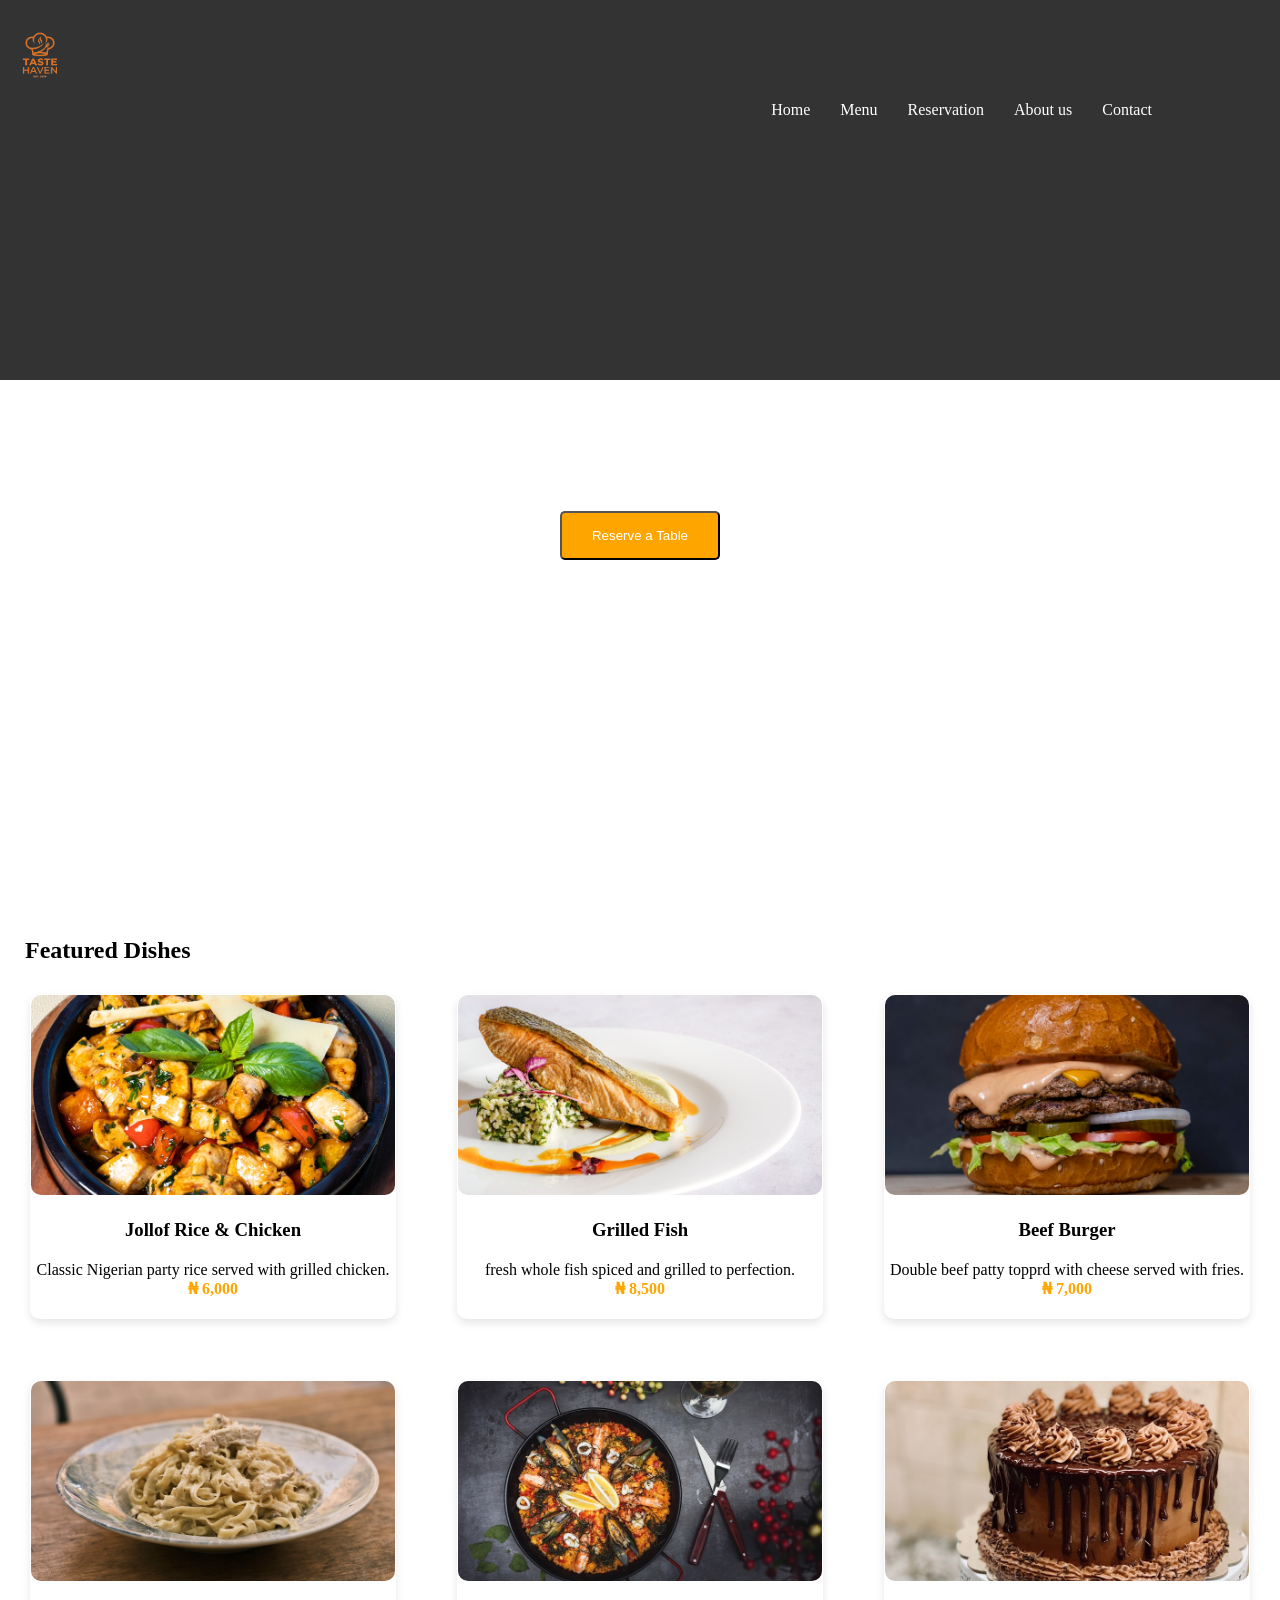
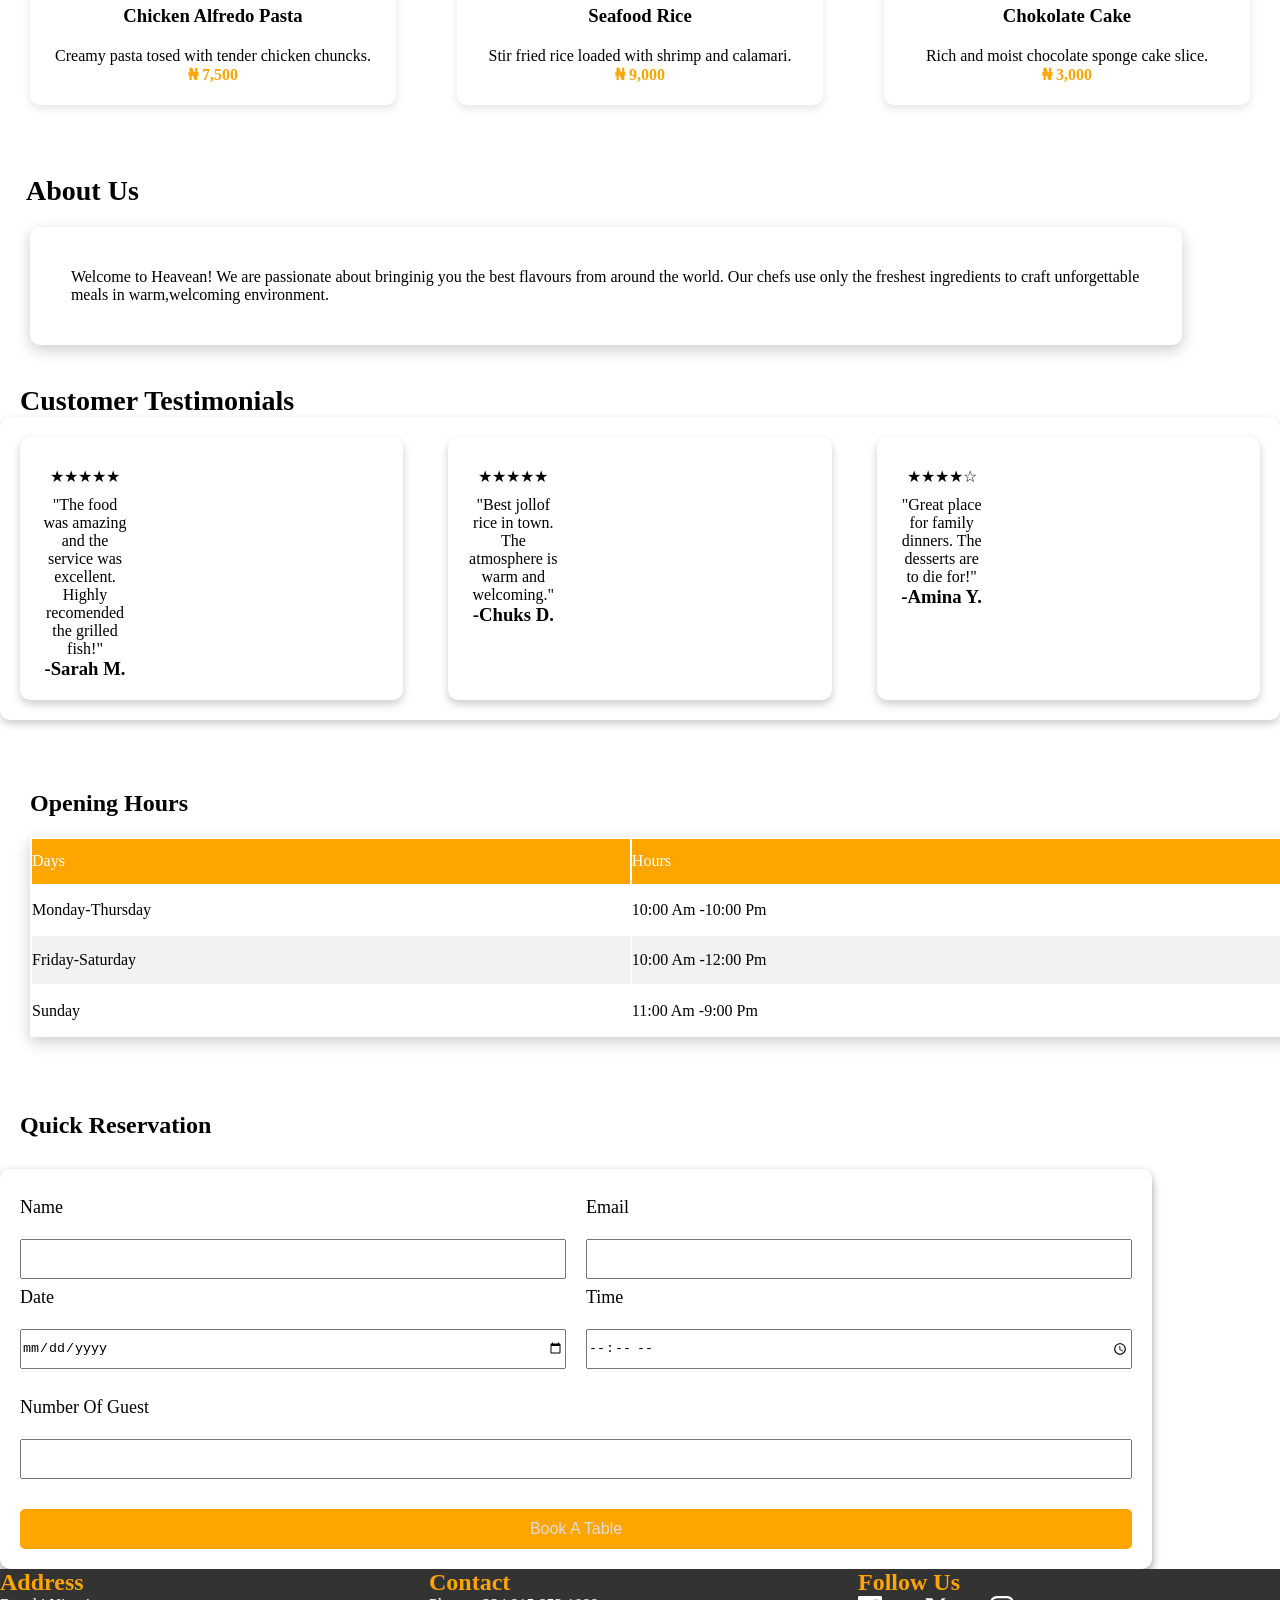
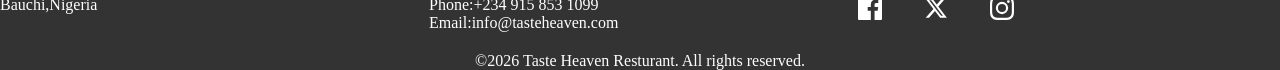
==== index.html @ cedd3c80 "Rename my project.html to index.html" ====
<!DOCTYPE html>
<html lang="en">
<head>
    <link rel="stylesheet" href="style.css">
    <meta charset="UTF-8">
    <meta name="viewport" content="width=device-width, initial-scale=1.0">
    <title>My project</title>
</head>
<body>
    <!-- NAVBAR -->
     <header class="navbar">
        <nav class="nav-container">
        <h1 class="logo"> <img src="image.png" alt="png" height="80px"></h1>
        <ul class="nav-links" >
            <li class="nav-links"> <a href="#Home" >Home</a></li>
            <li class="nav-links"><a href="#Menu">Menu</a></li>
            <li class="nav-links"><a href="#Reservation">Reservation</a></li>
            <li class="nav-links"><a href="#About us">About us</a></li>
            <li class="nav-links"><a href="#Contact">Contact</a></li>
            
        </ul>
    </nav>
     </header>


     <!-- HERO SECTION -->
      <section class="hero" id="Home" >
        <h1>Welcome to Taste Heavean Resturant</h1>
        <p>Experience delicious meals made with passion.</p>
        <div class="hero-btn"> <button>Reserve a Table</button></div>

      </section>


      <!-- FEATURED SECTION -->
       <section id="Menu">
       <h2 class="text-h2"><b>Featured Dishes</b></h2>
       <div class="Dishes">
        <div class="card">
            <p><img src="images/jollof rice.jpeg"></p>
            <div class="card-text">
                <h3 class="text-h3">Jollof Rice & Chicken</h3>
            <p>Classic Nigerian  party rice served with grilled chicken.</p>
            <p class="money"> <b>&#8358; 6,000</b></p>
            </div>
        </div>
        <div class="card">
            <p ><img src="images/grilled fish.jpeg" alt="jpeg"></p>
            <div class="card-text">
            <h3 class="text-h3">Grilled Fish</h3>
            <p>fresh whole fish spiced and grilled to perfection.</p>
            <p class="money"><b>&#8358; 8,500</b></p>
            </div>
        </div>
        <div class="card"> 
            <p ><img src="images/burger.jpeg" alt="jpeg"></p>
            <div class="card-text">
            <h3 class="text-h3">Beef Burger</h3>
            <p>Double beef patty topprd with cheese served with fries.</p>
            <p class="money"><b>&#8358; 7,000</b></p>
            </div>
        </div>
        <div class="card">
            <p ><img src="images/chicken pasta.jpeg" alt="jpzg"></p>
            <div class="card-text">
            <h3 class="text-h3">Chicken Alfredo Pasta</h3>
            <p>Creamy pasta tosed with tender chicken chuncks.</p>
            <p class="money"><b>&#8358; 7,500</b></p>
            </div>
        </div>
        <div class="card">
            <p ><img src="images/sea food.jpeg" alt="jpeg"></p>
            <div class="card-text">
            <h3 class="text-h3">Seafood Rice</h3>
            <p>Stir fried rice loaded with shrimp and calamari.</p>
            <p class="money"><b>&#8358; 9,000</b></p>
            </div>
        </div>
        <div class="card">
            <p><img src="images/cake.jpeg" alt="jpeg"></p>
            <div class="card-text">
            <h3 class="text-h3">Chokolate Cake</h3>
            <p>Rich and moist chocolate sponge cake slice.</p>
            <p class="money"><b>&#8358; 3,000</b></p>
            </div>
        </div>
       </div>
       </section>
       

       <!-- ABOUT SECTION -->
        <h2 class="about-h2" id="About us">About Us</h2>
       <div class="about">
        <p>Welcome to Heavean! We are passionate about bringinig you the best flavours from around the world.
            Our chefs use only the freshest ingredients to craft unforgettable meals in warm,welcoming environment.
        </p>
        </div>
        <!-- </div>TESTIMONIAL SECTION -->
         <div>
             <h2 class="testimonial-h2">Customer Testimonials</h2>
         <div class="testimonial">
           <div class="testimonial"> 
            <div>
            <p  class="star"> ★★★★★</p>
          <p> "The food was amazing and the service was excellent. Highly recomended the grilled fish!"</p>
          <h3>-Sarah M.</h3>

          </div>
        </div>
          <div class="testimonial">
          <div>
             <p class="star">★★★★★</p>
           <p>"Best jollof rice in town. The atmosphere is warm and welcoming." </p>
           <h3>-Chuks D.</h3>
           </div>
        </div>

            <div class="testimonial">
                <div>
           <p class="star">★★★★☆</p>
          <p> "Great place for family dinners. The desserts are to die for!"</p>
           <h3>-Amina Y.</h3>
           </div>
          </div>
       </div>    


         <!-- TABLE SECTION -->
          <table class="table">
            <caption><h2 class="table-h2">Opening Hours</h2></caption>
            <thead class="thead">
                <tr>
                    <td>Days</td>
                    <td>Hours</td>
                </tr>
            </thead>
            <tbody class="tbody">
                <tr class="td">
                <td>Monday-Thursday</td>
                <td>10:00 Am -10:00 Pm </td>
            </tr>
            <tr class="td">
                <div>
           <td>Friday-Saturday</td>
                <td>10:00 Am -12:00 Pm</td>
                </div>
            </tr>
            <tr class="td">
                <td>Sunday</td>
               <td>11:00 Am -9:00 Pm</td> 
            </tr>
            </tbody>


          </table>


          <!-- RESERVTION SECTION -->

            <form action="">
          <h2 class="reserve-h2">Quick Reservation</h2>

            <div class="reserve">

         <div class="data1">
            <label for="name">Name</label><br>
          <input type="name" name="name" id="name required"><br>
            <label for="date">Date</label><br>
          <input type="date" name="date" id="date required"><br>
         </div>

          <div class="data2">
          <label for="email">Email</label><br>
          <input type="email" name="email" id="email required"><br>
          <label for="time">Time</label><br>
          <input type="time" name="time" id="time required"><br>
        </div>

          <div class="datas">
          <label for="number of guest">Number Of Guest</label><br>
          <input type="number of guest" name="number f guest" id="number ofvguest required"><br>
          <button>Book A Table</button>
          </div>

          </div>
          </form>


          <!-- FOOTER SECTION -->
           <section class="footer" id="footer">
            <footer class="footer">
                <div class="footer-grid" id="Contact">
                    <div>
               <h2>Address</h2>
               <p>Bauchi,Nigeria</p>
               </div>
               <div>
               <h2>Contact</h2>
               <p>Phone:+234 915 853 1099</p>
               <p>Email:info@tasteheaven.com</p>
               </div>
               <div>
                <h2>Follow Us</h2>
               <div class="follow-logo">
                 <p class="fb">
               <svg width="24" height="24" viewBox="0 0 24 24" fill="currentColor"><path d="M22.675 0h-21.35c-.732 0-1.325.593-1.325 1.325v21.351c0 .731.593 1.324 1.325 1.324h11.495v-9.294h-3.128v-3.622h3.128v-2.671c0-3.1 1.893-4.788 4.659-4.788 1.325 0 2.463.099 2.795.143v3.24l-1.918.001c-1.504 0-1.795.715-1.795 1.763v2.313h3.587l-.467 3.622h-3.12v9.293h6.116c.73 0 1.323-.593 1.323-1.325v-21.35c0-.732-.593-1.325-1.325-1.325z"/></svg>

              </p>
              <p class="x"><svg width="24" height="24" viewBox="0 0 24 24" fill="currentColor"><path d="M18.244 2.25h3.308l-7.227 8.26 8.502 11.24H16.17l-5.214-6.817L4.99 21.75H1.68l7.73-8.835L1.254 2.25H8.08l4.713 6.231zm-1.161 17.52h1.833L7.084 4.126H5.117z"/></svg>
              </p>
              <p class="insta"><svg width="24" height="24" viewBox="0 0 24 24" fill="currentColor"><path d="M12 2.163c3.204 0 3.584.012 4.85.07 3.252.148 4.771 1.691 4.919 4.919.058 1.265.069 1.645.069 4.849 0 3.205-.012 3.584-.069 4.849-.149 3.225-1.664 4.771-4.919 4.919-1.266.058-1.644.07-4.85.07-3.204 0-3.584-.012-4.849-.07-3.26-.149-4.771-1.699-4.919-4.92-.058-1.265-.07-1.644-.07-4.849 0-3.204.013-3.583.07-4.849.149-3.227 1.664-4.771 4.919-4.919 1.266-.057 1.645-.069 4.849-.069zM12 0C8.741 0 8.333.014 7.053.072 2.695.272.273 2.69.073 7.052.014 8.333 0 8.741 0 12c0 3.259.014 3.668.072 4.948.2 4.358 2.618 6.78 6.98 6.98C8.333 23.986 8.741 24 12 24c3.259 0 3.668-.014 4.948-.072 4.354-.2 6.782-2.618 6.979-6.98.059-1.28.073-1.689.073-4.948 0-3.259-.014-3.667-.072-4.947-.196-4.354-2.617-6.78-6.979-6.98C15.668.014 15.259 0 12 0zm0 5.838a6.162 6.162 0 100 12.324 6.162 6.162 0 000-12.324zM12 16a4 4 0 110-8 4 4 0 010 8zm6.406-11.845a1.44 1.44 0 100 2.881 1.44 1.44 0 000-2.881z"/></svg>
              </p>
              </div>
               </div>
               </div>
               <p class="copyrite">&copy;2026 Taste Heaven Resturant. All rights reserved.</p>

               
        
        
        
            </footer>
           </section>
          

        
        

    
</body>
</html>
---- style.css ----
*{
    padding: 0;
    margin: 0;
    box-sizing: border-box;

}
.navbar{
    display: flex;
    background-color:#333;
    padding: 15px 0;
    /* align-items: center; */
    justify-content: space-between;


}
.card{
      background: #fff;
    padding: 30px;
    border-radius: 10px;
    box-shadow: 0px 5px 15px rgba(0, 0, 0, 0.1) ;
}

.nav-links{ 
    display: flex;
    text-align: center;
    flex-direction: row;
    justify-content: right;
    gap: 30px;
    list-style: none;
    text-decoration: none;
    color: white;
    cursor: pointer;
}
.nav-container{
    height: 350px;
    width: 90%;
    max-width: 1200px;
}
.nav-links a{
    text-decoration: none;
    color: white;
}
.nav-links a:hover{
    color:#d35400;
}

    
    

/* Hero */
.hero{
    background:linear-gradient(rgba(0,0,0,0.6)) ,url(https://images.unsplash.com/photo-1517248135467-4c7edcad34c4?ixlib=rb-4.0.3&auto=format&fit=crop&w=1600&q=80);
    background-size: cover;
    background-position: center;
    border-radius: 0px;
    background-size: cover;
    background-position-x: center;
    text-align: center;
    font-family: 'Segoe UI', Tahoma, Geneva, Verdana, sans-serif;
    padding: 10px;
    color: white;
    height: 60vh;
}
.hero h1{
    font-size: 60px;
    margin-bottom: 10px;
}
.hero p{
    font-size: larger;
    margin-bottom: 20px;
}
.hero button{
    background-color:orange;
    color:white;
    padding: 15px 30px;
    border-radius:5px ;
    cursor: pointer;
}
.hero button:hover{
   background-color: #d35400;
}


.Dishes{display: grid;
    grid-template-columns: repeat(3,1fr);
    gap: 1px;
}
.money{
    color: orange;
}
.card{
    padding:1px ;
    margin: 30px;
    border-radius: 10px;
    box-shadow: 0 4px 8px rgba(0, 0, 0, 0.1);
    
}
.card img{
    height: 200px;
    width: 100%;
    object-fit: cover;
    border-radius: 10px;
}
.card-text{
    text-align: center;
    margin-top: 20px;
    margin-bottom: 20px;
}
.text-h2{
    padding-top: 17px;
    margin-left: 25px;

}
.text-h3{
    margin-bottom: 20px;
}
.about{
    display: flex;
    gap: 30px;
    width: 90%;
    background: #ffff;
    border-radius: 10px;
    box-shadow: 0px 5px 15px rgba(0, 0, 0, 0.2) ;
    padding: 40.9px;
    margin-left: 30px;
}
.about-h2{
    margin-top: 40px;
    margin-left: 26px;
    margin-bottom: 20px;
    font-size: 28px;
}
.testimonial{
    display: grid;
    grid-template-columns: repeat(3,1fr);
     background: white;
    border-radius: 10px;
    gap: 45px;
    box-shadow: 0px 4px 8px rgba(0, 0, 0, 0.2) ;
    padding:20px;
    text-align: center;

}
.star{
    padding: 10px;
}
.testimonial-h2{
    margin-top: 40px;
    margin-left: 20px;
    font-size: 28px;
}



.table{
    width: 100%;
    background: color #f2f2f2;
    text-align: left;
    /* border-collapse: collapse; */
    box-shadow: 0px 5px 15px rgba(0, 0, 0, 0.2) ;
    height:200px;
    margin-left: 30px;
}
.table-h2{
    text-align: left;
    margin-top: 70px;
    margin-bottom: 20px;
}
.thead{
    background-color: orange;
    color:white;
    height: 45px;
}
.td:hover{
    background-color: #ddd;
}
tr:nth-child(even){
    background: #f2f2f2;
}
.reserve{
    width: 90%;
    display:grid;
    grid-template-columns: 1fr 1fr;
     background: #ffff;
    border-radius: 10px;
    box-shadow: 0px 4px 8px rgba(0, 0, 0, 0.4) ;
    padding: 20px ;
    /* max-width: 1200px; */
    /* margin: 34px auto; */
    gap: 20px;
    /* row-gap: 20px; */
    font-size: large;
}
.reserve label{
    display: block;
    margin-top: 8px;
}
.reserve button{
    background-color: orange;
    color: #ddd;
    width: 100%;
    height:40px;
    margin-top: 30px;
    border: orange;
    border-radius:5px ;
    cursor: pointer;
    font-size: medium;
}
.reserve button:hover{
   background-color: #d35400;
    
}
.reserve input{
    width: 100%;
    height: 40px;
}
.datas{
    grid-column: 1/3;
}

.reserve-h2{
    margin-top: 75px;
    margin-left: 20px;
    margin-bottom: 30px;
}
.footer{
    color:white;
    background-color: #333;
}
.footer-grid{
    display: grid;
    grid-template-columns: repeat(3,1fr);
    gap: 7px;

}
.footer h2{color:orange;
}
.copyrite{text-align: center;
    margin-top: 20px;

}
.follow-logo{
    display: flex;
    gap: 10%;
    cursor: pointer;
}
.fb:hover{
    color: #d35400;
}
.x:hover{
        color: #d35400;
}
.insta:hover{
        color: #d35400;

}
/* RESPONSIVE */
    @media (max-width:768px)
     {
 .nav-container{ 
    flex-direction: column;
    gap: 20px;
 }
 .nav-links{
    flex-wrap: wrap;
    flex-direction: column;
 }
 .hero h1{
    font-size: 50px;

 }
 .hero-features{
    grid-template-columns: repeat(2,1fr);

 }
 .Dishes{
    grid-template-columns: 1fr;
 }
 .testimonial{
    grid-template-columns: 1fr;
 }
 .reserve{
    grid-template-columns: 1fr;
 }
 .footer-grid{
    grid-template-columns: repeat(3,1fr);
    
 }
 
 
 
     







   


     }
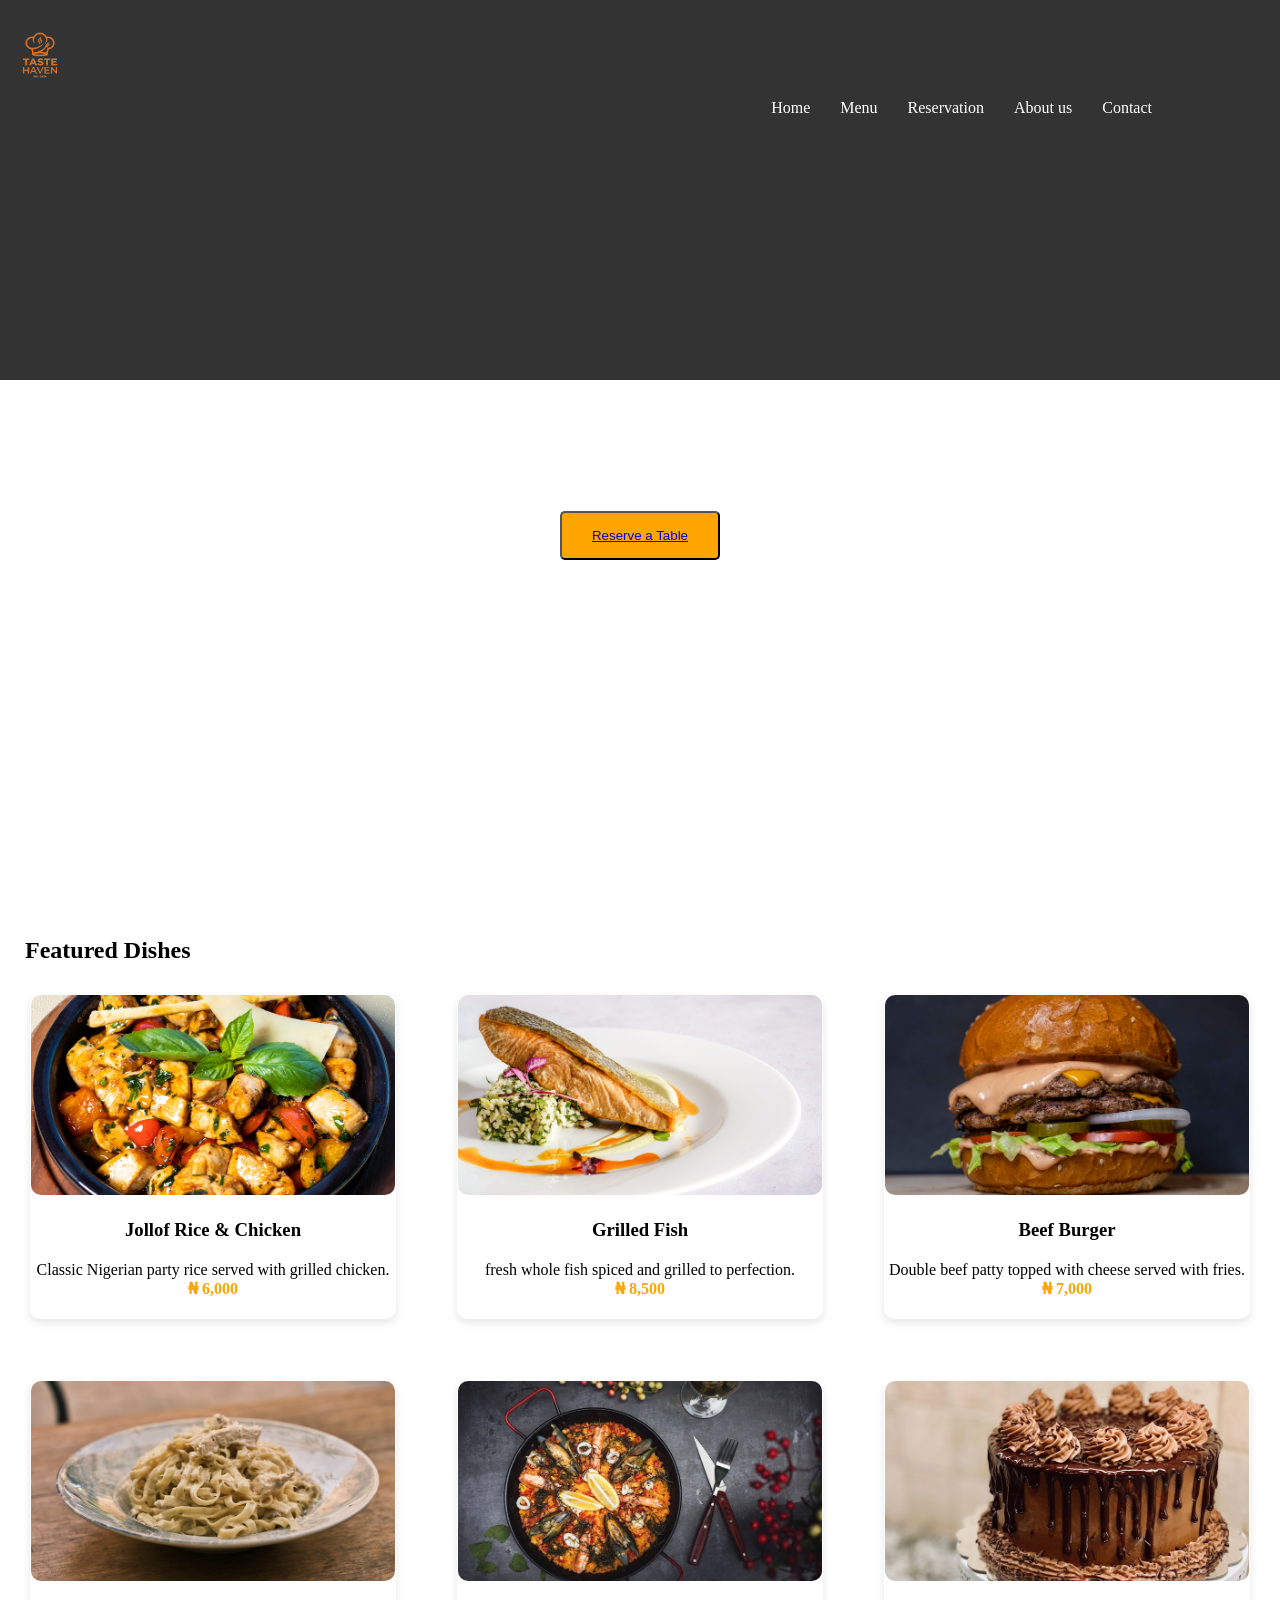
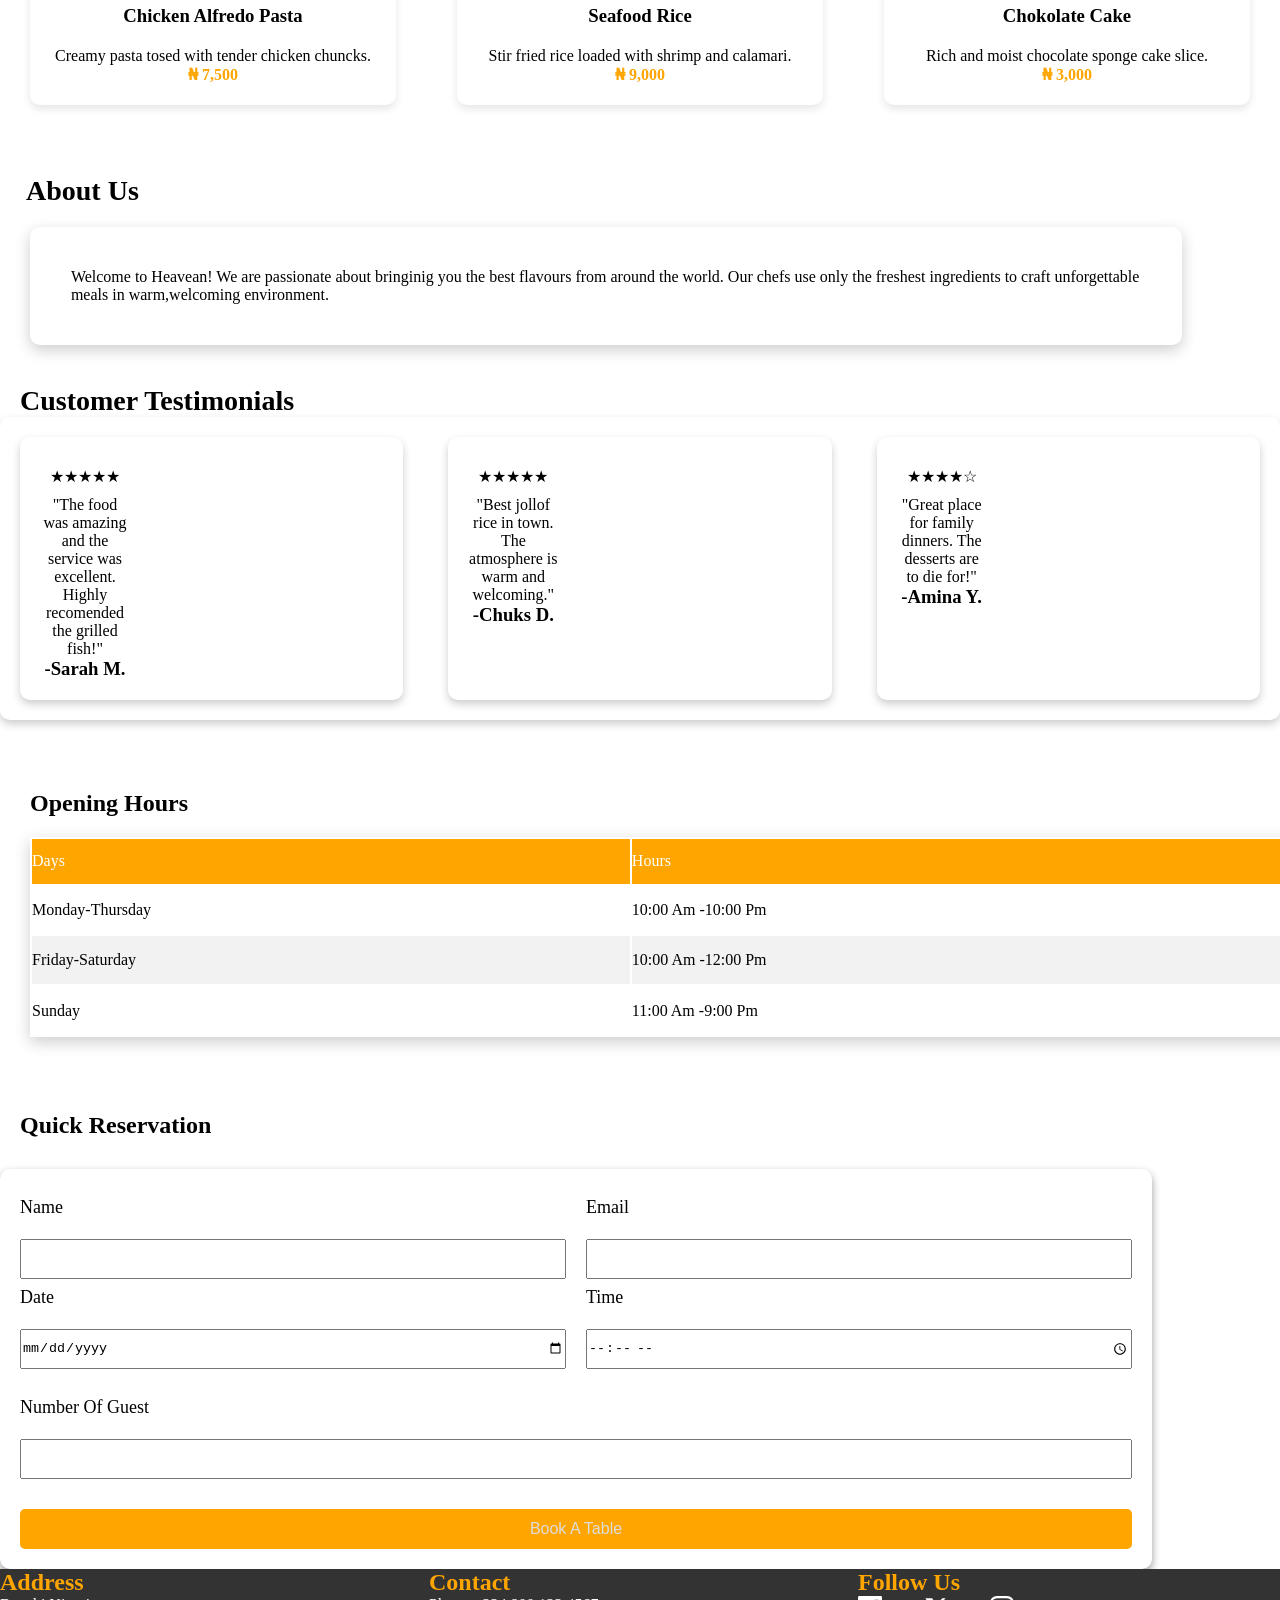
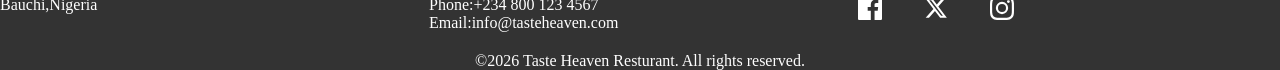
==== commit 5ddcd4ae: "Update index.html" ====
--- a/index.html
+++ b/index.html
@@ -10,7 +10,7 @@
     <!-- NAVBAR -->
      <header class="navbar">
         <nav class="nav-container">
-        <h1 class="logo"> <img src="image.png" alt="png" height="80px"></h1>
+        <div class="img"> <img src="image.png" alt="png" height="80px"></div>
         <ul class="nav-links" >
             <li class="nav-links"> <a href="#Home" >Home</a></li>
             <li class="nav-links"><a href="#Menu">Menu</a></li>
@@ -27,7 +27,7 @@
       <section class="hero" id="Home" >
         <h1>Welcome to Taste Heavean Resturant</h1>
         <p>Experience delicious meals made with passion.</p>
-        <div class="hero-btn"> <button>Reserve a Table</button></div>
+      <div class="hero-btn"> <a href="#reservation"><button>Reserve a Table</a></div>
 
       </section>
 
@@ -56,7 +56,7 @@
             <p ><img src="images/burger.jpeg" alt="jpeg"></p>
             <div class="card-text">
             <h3 class="text-h3">Beef Burger</h3>
-            <p>Double beef patty topprd with cheese served with fries.</p>
+            <p>Double beef patty topped with cheese served with fries.</p>
             <p class="money"><b>&#8358; 7,000</b></p>
             </div>
         </div>
@@ -157,8 +157,8 @@
 
           <!-- RESERVTION SECTION -->
 
-            <form action="">
-          <h2 class="reserve-h2">Quick Reservation</h2>
+            <form action="" id="Reservation">
+          <h2 class="reserve-h2" id="reservation">Quick Reservation</h2>
 
             <div class="reserve">
 
@@ -196,7 +196,7 @@
                </div>
                <div>
                <h2>Contact</h2>
-               <p>Phone:+234 915 853 1099</p>
+               <p>Phone:+234 800 123 4567</p>
                <p>Email:info@tasteheaven.com</p>
                </div>
                <div>
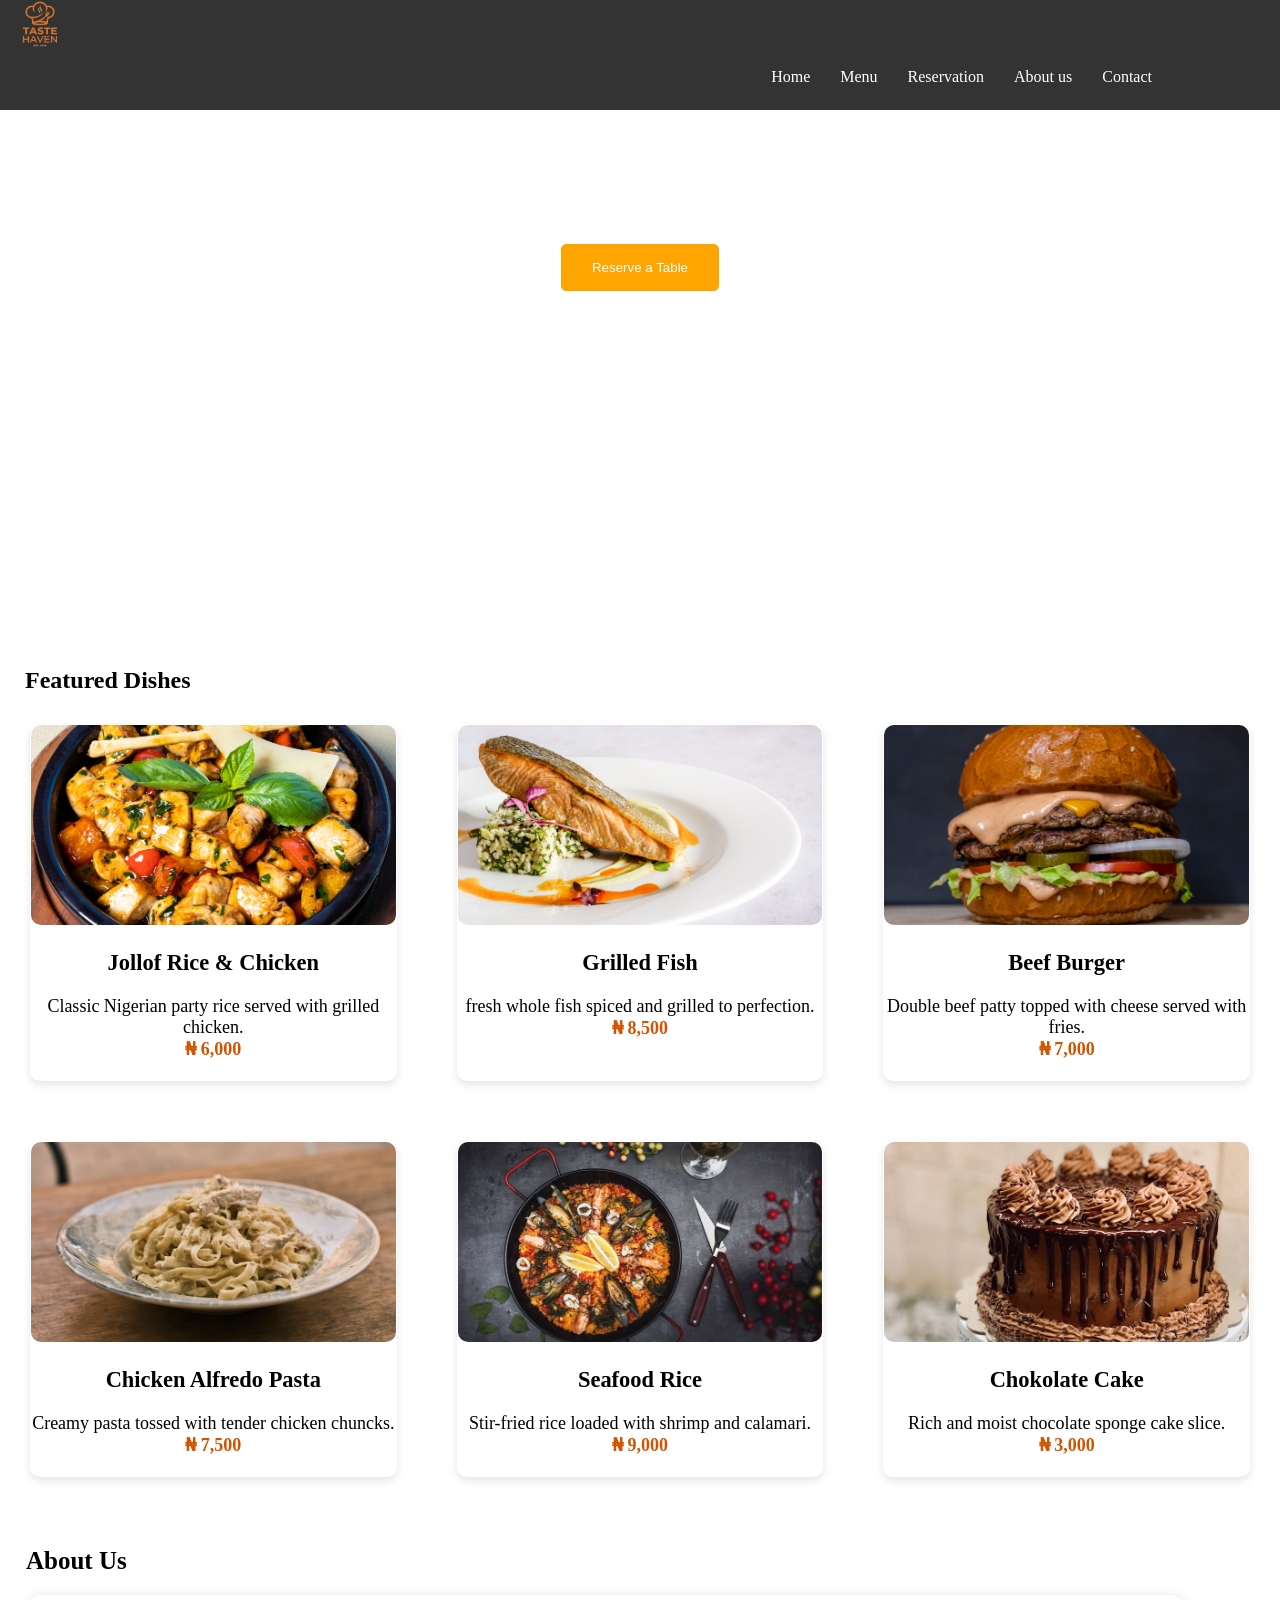
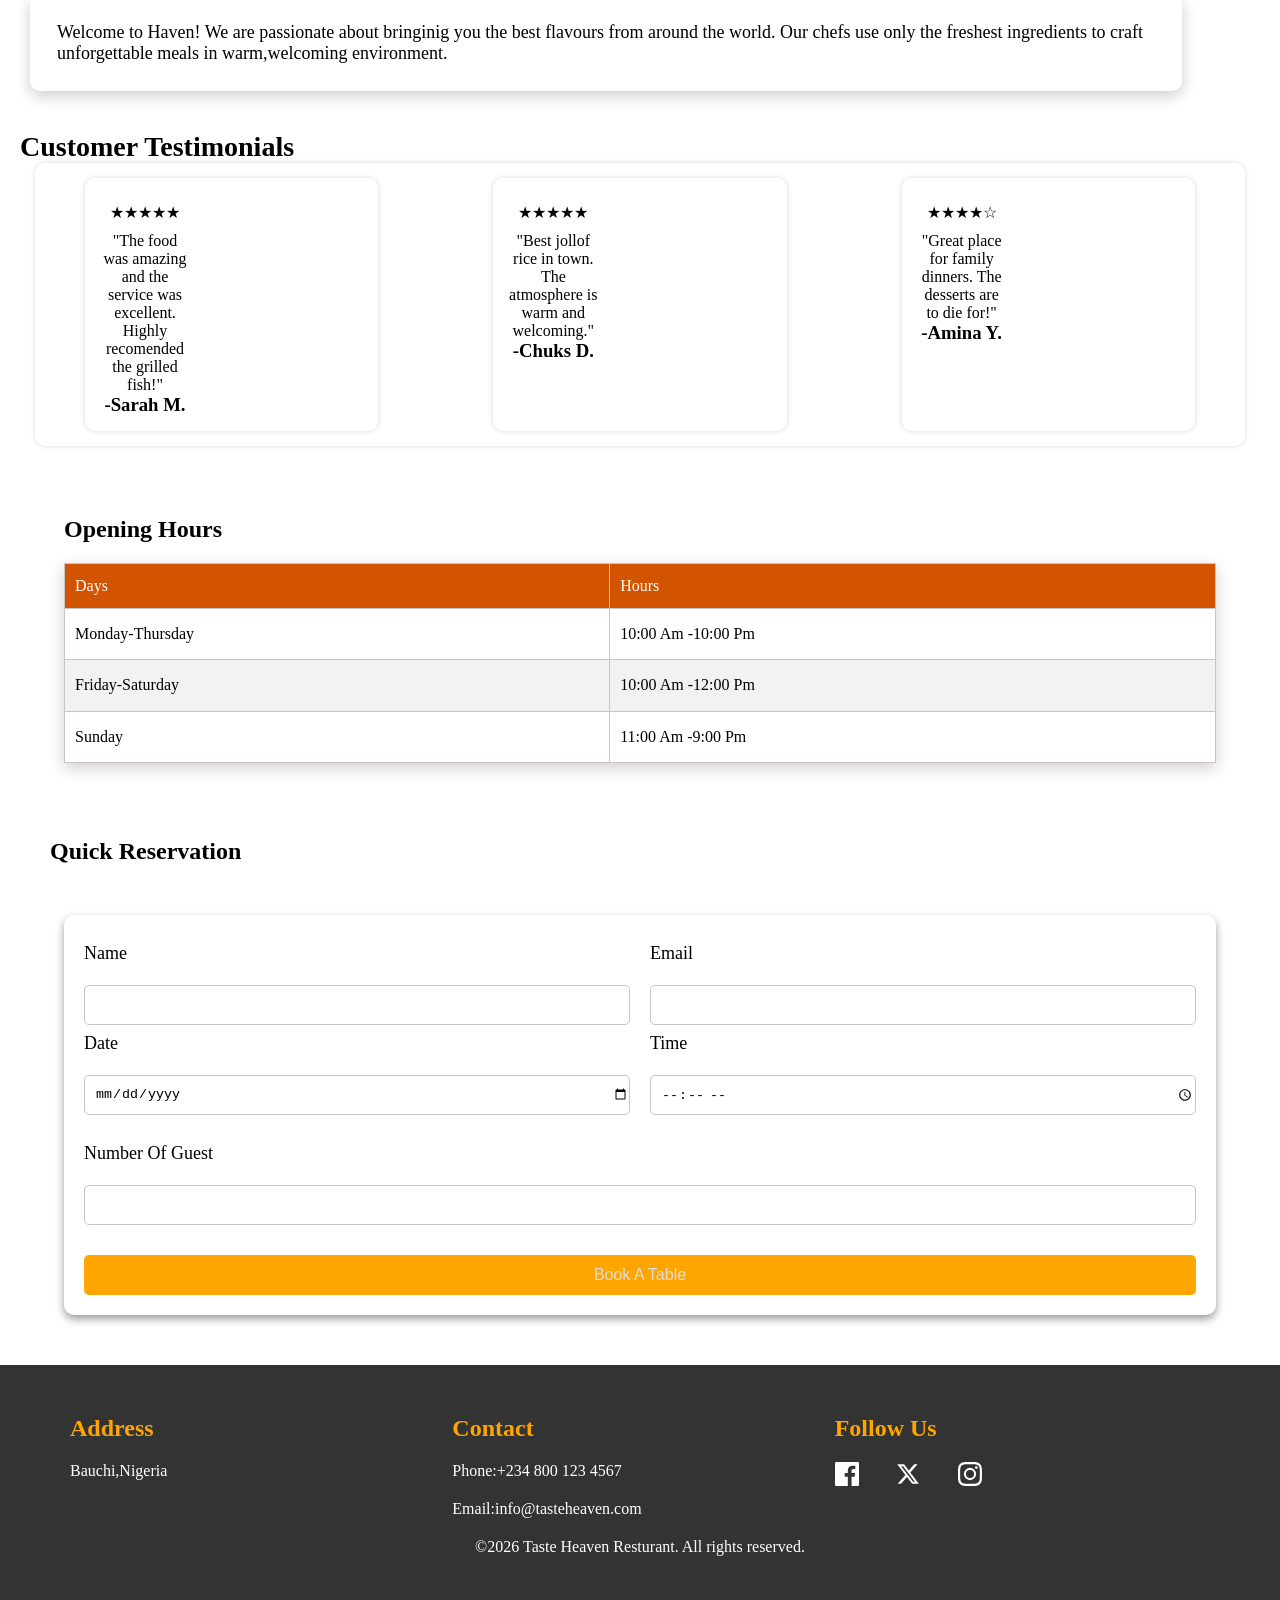
==== commit 316a9296: "Update index.html" ====
--- a/index.html
+++ b/index.html
@@ -25,7 +25,7 @@
 
      <!-- HERO SECTION -->
       <section class="hero" id="Home" >
-        <h1>Welcome to Taste Heavean Resturant</h1>
+        <h1>Welcome to Taste Haven Restaurant</h1>
         <p>Experience delicious meals made with passion.</p>
       <div class="hero-btn"> <a href="#reservation"><button>Reserve a Table</a></div>
 
@@ -64,7 +64,7 @@
             <p ><img src="images/chicken pasta.jpeg" alt="jpzg"></p>
             <div class="card-text">
             <h3 class="text-h3">Chicken Alfredo Pasta</h3>
-            <p>Creamy pasta tosed with tender chicken chuncks.</p>
+            <p>Creamy pasta tossed with tender chicken chuncks.</p>
             <p class="money"><b>&#8358; 7,500</b></p>
             </div>
         </div>
@@ -72,7 +72,7 @@
             <p ><img src="images/sea food.jpeg" alt="jpeg"></p>
             <div class="card-text">
             <h3 class="text-h3">Seafood Rice</h3>
-            <p>Stir fried rice loaded with shrimp and calamari.</p>
+            <p>Stir-fried rice loaded with shrimp and calamari.</p>
             <p class="money"><b>&#8358; 9,000</b></p>
             </div>
         </div>
@@ -91,7 +91,7 @@
        <!-- ABOUT SECTION -->
         <h2 class="about-h2" id="About us">About Us</h2>
        <div class="about">
-        <p>Welcome to Heavean! We are passionate about bringinig you the best flavours from around the world.
+        <p>Welcome to Haven! We are passionate about bringinig you the best flavours from around the world.
             Our chefs use only the freshest ingredients to craft unforgettable meals in warm,welcoming environment.
         </p>
         </div>
--- a/style.css
+++ b/style.css
@@ -7,9 +7,11 @@
 .navbar{
     display: flex;
     background-color:#333;
-    padding: 15px 0;
-    /* align-items: center; */
+    padding:0,20px;
+    height: 110px;
+    align-items: center;
     justify-content: space-between;
+
 
 
 }
@@ -19,6 +21,8 @@
     border-radius: 10px;
     box-shadow: 0px 5px 15px rgba(0, 0, 0, 0.1) ;
 }
+
+
 
 .nav-links{ 
     display: flex;
@@ -26,16 +30,12 @@
     flex-direction: row;
     justify-content: right;
     gap: 30px;
+    margin-bottom: 35px;
     list-style: none;
     text-decoration: none;
     color: white;
     cursor: pointer;
 }
-.nav-container{
-    height: 350px;
-    width: 90%;
-    max-width: 1200px;
-}
 .nav-links a{
     text-decoration: none;
     color: white;
@@ -44,7 +44,18 @@
     color:#d35400;
 }
 
-    
+
+
+.nav-container{
+    width: 90%;
+    max-width: 1200px;
+}
+.nav-container img{
+    justify-self: center;
+    margin-top: 30px;
+}
+
+
     
 
 /* Hero */
@@ -62,31 +73,39 @@
     height: 60vh;
 }
 .hero h1{
-    font-size: 60px;
+    font-size: 45px;
     margin-bottom: 10px;
+    font-weight: bolder;
 }
 .hero p{
     font-size: larger;
     margin-bottom: 20px;
+    margin-top: 30px;
 }
 .hero button{
     background-color:orange;
     color:white;
     padding: 15px 30px;
     border-radius:5px ;
+    border:0.5px solid orange;
     cursor: pointer;
-}
+    text-decoration: none;
+}
+
 .hero button:hover{
    background-color: #d35400;
 }
-
+.hero button a{
+    text-decoration: none;
+    color: white;
+}
 
 .Dishes{display: grid;
     grid-template-columns: repeat(3,1fr);
-    gap: 1px;
 }
 .money{
-    color: orange;
+    color:#d35400;
+    font-size: larger;
 }
 .card{
     padding:1px ;
@@ -101,15 +120,18 @@
     object-fit: cover;
     border-radius: 10px;
 }
+.card p{
+    font-size: large;
+}
 .card-text{
     text-align: center;
     margin-top: 20px;
     margin-bottom: 20px;
+    font-size: larger;
 }
 .text-h2{
     padding-top: 17px;
     margin-left: 25px;
-
 }
 .text-h3{
     margin-bottom: 20px;
@@ -121,14 +143,18 @@
     background: #ffff;
     border-radius: 10px;
     box-shadow: 0px 5px 15px rgba(0, 0, 0, 0.2) ;
-    padding: 40.9px;
+    padding: 27px;
     margin-left: 30px;
 }
 .about-h2{
     margin-top: 40px;
     margin-left: 26px;
     margin-bottom: 20px;
-    font-size: 28px;
+    font-size: 25px;
+    font-weight: bolder;
+}
+.about p{
+    font-size: large;
 }
 .testimonial{
     display: grid;
@@ -136,9 +162,11 @@
      background: white;
     border-radius: 10px;
     gap: 45px;
-    box-shadow: 0px 4px 8px rgba(0, 0, 0, 0.2) ;
-    padding:20px;
+    box-shadow: 0px 0px 5px rgba(0, 0, 0, 0.16) ;
     text-align: center;
+    margin-left: 35px;
+    margin-right: 35px;
+    padding: 15px;
 
 }
 .star{
@@ -153,13 +181,15 @@
 
 
 .table{
-    width: 100%;
+    width: 90%;
+    max-width: 1200px;
     background: color #f2f2f2;
     text-align: left;
-    /* border-collapse: collapse; */
+    border-collapse: collapse;
     box-shadow: 0px 5px 15px rgba(0, 0, 0, 0.2) ;
     height:200px;
-    margin-left: 30px;
+    margin-left: auto;
+    margin-right: auto;
 }
 .table-h2{
     text-align: left;
@@ -167,7 +197,7 @@
     margin-bottom: 20px;
 }
 .thead{
-    background-color: orange;
+    background-color:#d35400;
     color:white;
     height: 45px;
 }
@@ -177,16 +207,22 @@
 tr:nth-child(even){
     background: #f2f2f2;
 }
+.th,td{
+    border: 1px solid #ccc4c4;
+    padding: 10px;
+
+
+}
 .reserve{
     width: 90%;
     display:grid;
-    grid-template-columns: 1fr 1fr;
-     background: #ffff;
+    grid-template-columns:repeat(2,1fr);
+     background: #fff;
     border-radius: 10px;
     box-shadow: 0px 4px 8px rgba(0, 0, 0, 0.4) ;
     padding: 20px ;
-    /* max-width: 1200px; */
-    /* margin: 34px auto; */
+    max-width: 1200px;
+    margin: 50px auto;
     gap: 20px;
     /* row-gap: 20px; */
     font-size: large;
@@ -194,6 +230,12 @@
 .reserve label{
     display: block;
     margin-top: 8px;
+}
+.reserve input{
+        border: 1px solid #cac5c5;
+        border-radius: 5px;
+        padding-left: 10px;
+
 }
 .reserve button{
     background-color: orange;
@@ -215,17 +257,20 @@
     height: 40px;
 }
 .datas{
-    grid-column: 1/3;
+    grid-column: 1/ -1;
 }
 
 .reserve-h2{
     margin-top: 75px;
-    margin-left: 20px;
-    margin-bottom: 30px;
-}
+    margin-left: 50px;
+}
+
+
+
 .footer{
     color:white;
     background-color: #333;
+    padding: 25px 35px;
 }
 .footer-grid{
     display: grid;
@@ -235,8 +280,11 @@
 }
 .footer h2{color:orange;
 }
+.footer p{
+    margin-top:20px;
+}
 .copyrite{text-align: center;
-    margin-top: 20px;
+    margin-top: 50px;
 
 }
 .follow-logo{
@@ -257,13 +305,22 @@
 /* RESPONSIVE */
     @media (max-width:768px)
      {
- .nav-container{ 
+ .navbar{ 
     flex-direction: column;
-    gap: 20px;
+    justify-content: center;
+    padding: 20px 0;
+    height: 400px;
+ }
+ .nav-container{
+    display: flex;
+    flex-direction: column;
+    align-items: center;
  }
  .nav-links{
-    flex-wrap: wrap;
+    /* flex-wrap: wrap; */
     flex-direction: column;
+    gap: 1px;
+    margin: 10;
  }
  .hero h1{
     font-size: 50px;
@@ -279,11 +336,36 @@
  .testimonial{
     grid-template-columns: 1fr;
  }
+ .table{
+    margin-left: auto;
+    margin-right: auto;
+    padding-left: 40px;
+    padding-right: 40px;
+    width: 90%;
+ }
  .reserve{
     grid-template-columns: 1fr;
+    width: 90%;
+    grid-column: auto;
+    margin-bottom: 20px;
+
+ }
+ .reserve label{
+    grid-template-columns: 1fr;
+    width: 90%;
+    padding: 10px;
+    grid-column: auto;
+ }
+ .data1 input{
+    grid-template-columns:1fr;
+    width:100% ;
+    grid-column: auto;
  }
  .footer-grid{
-    grid-template-columns: repeat(3,1fr);
+    grid-template-columns:1fr;
+    gap: 10px;
+    width: 100%;
+    
     
  }
  
@@ -300,4 +382,4 @@
    
 
 
-     }+     }
